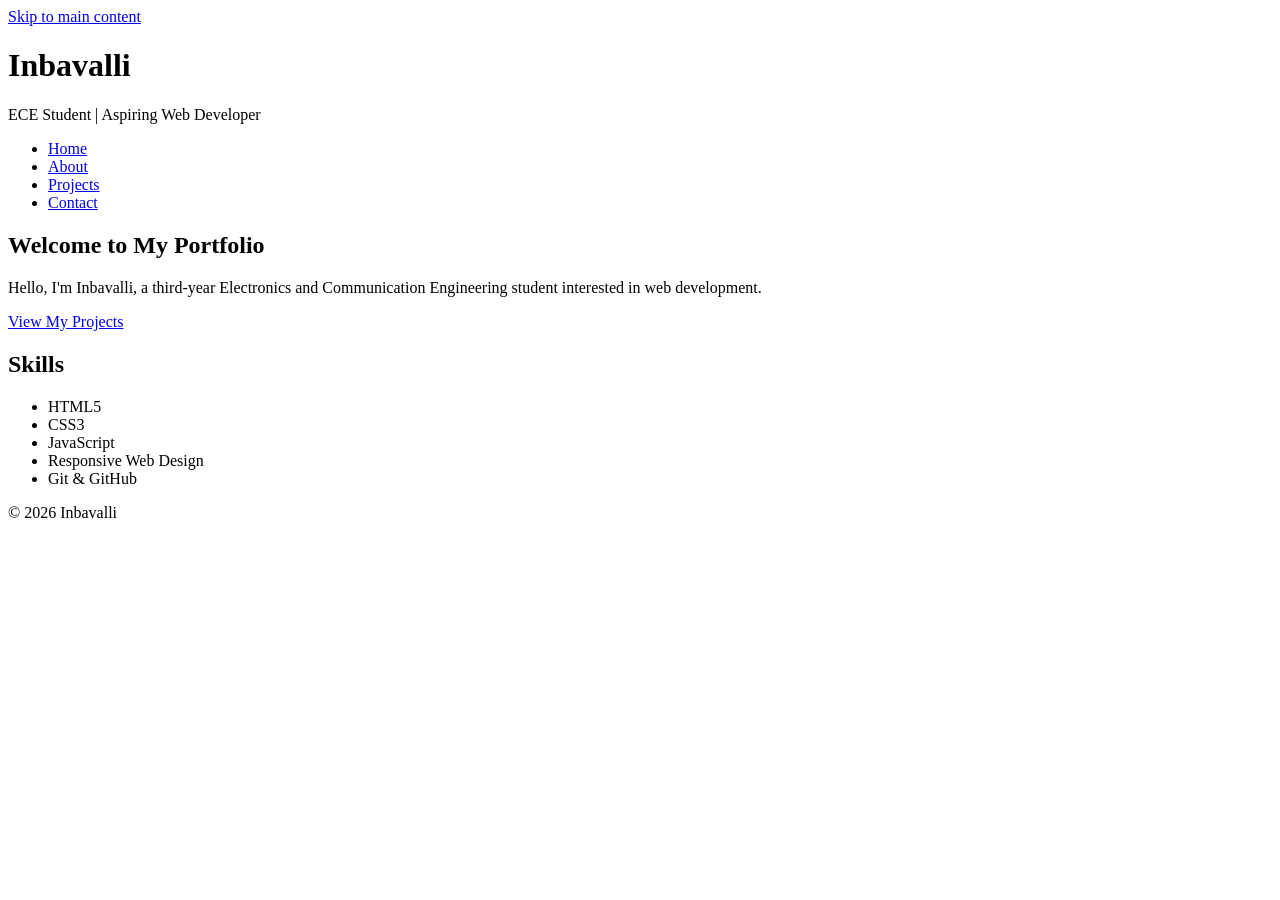
==== index.html @ cf5ef270 "Add files via upload" ====
<!DOCTYPE html>
<html lang="en">
<head>
    <meta charset="UTF-8">
    <meta name="viewport" content="width=device-width, initial-scale=1.0">

    <title>Home | Inbavalli Portfolio</title>

    <meta name="description" content="Portfolio website of Inbavalli, ECE student and aspiring web developer.">
    <meta name="keywords" content="Portfolio, Web Developer, HTML, CSS, JavaScript">
    <meta name="author" content="Inbavalli">
    <meta name="robots" content="index, follow">

    <link rel="stylesheet" href="css/style.css">
</head>

<body>

<a class="skip-link" href="#main-content">Skip to main content</a>

<header role="banner">
    <h1>Inbavalli</h1>
    <p>ECE Student | Aspiring Web Developer</p>
</header>

<nav role="navigation" aria-label="Primary Navigation">
    <ul>
        <li><a href="index.html" aria-current="page">Home</a></li>
        <li><a href="about.html">About</a></li>
        <li><a href="projects.html">Projects</a></li>
        <li><a href="contact.html">Contact</a></li>
    </ul>
</nav>

<main role="main" id="main-content">

<section id="hero">
    <h2>Welcome to My Portfolio</h2>

    <p>
        Hello, I'm Inbavalli, a third-year Electronics and Communication Engineering student interested in web development.
    </p>

    <a class="btn" href="projects.html" aria-label="View my projects page">
        View My Projects
    </a>
</section>

<section id="skills">
    <h2>Skills</h2>
    <ul>
        <li>HTML5</li>
        <li>CSS3</li>
        <li>JavaScript</li>
        <li>Responsive Web Design</li>
        <li>Git & GitHub</li>
    </ul>
</section>

</main>

<footer role="contentinfo">
    <p>&copy; 2026 Inbavalli</p>
</footer>

</body>
</html>
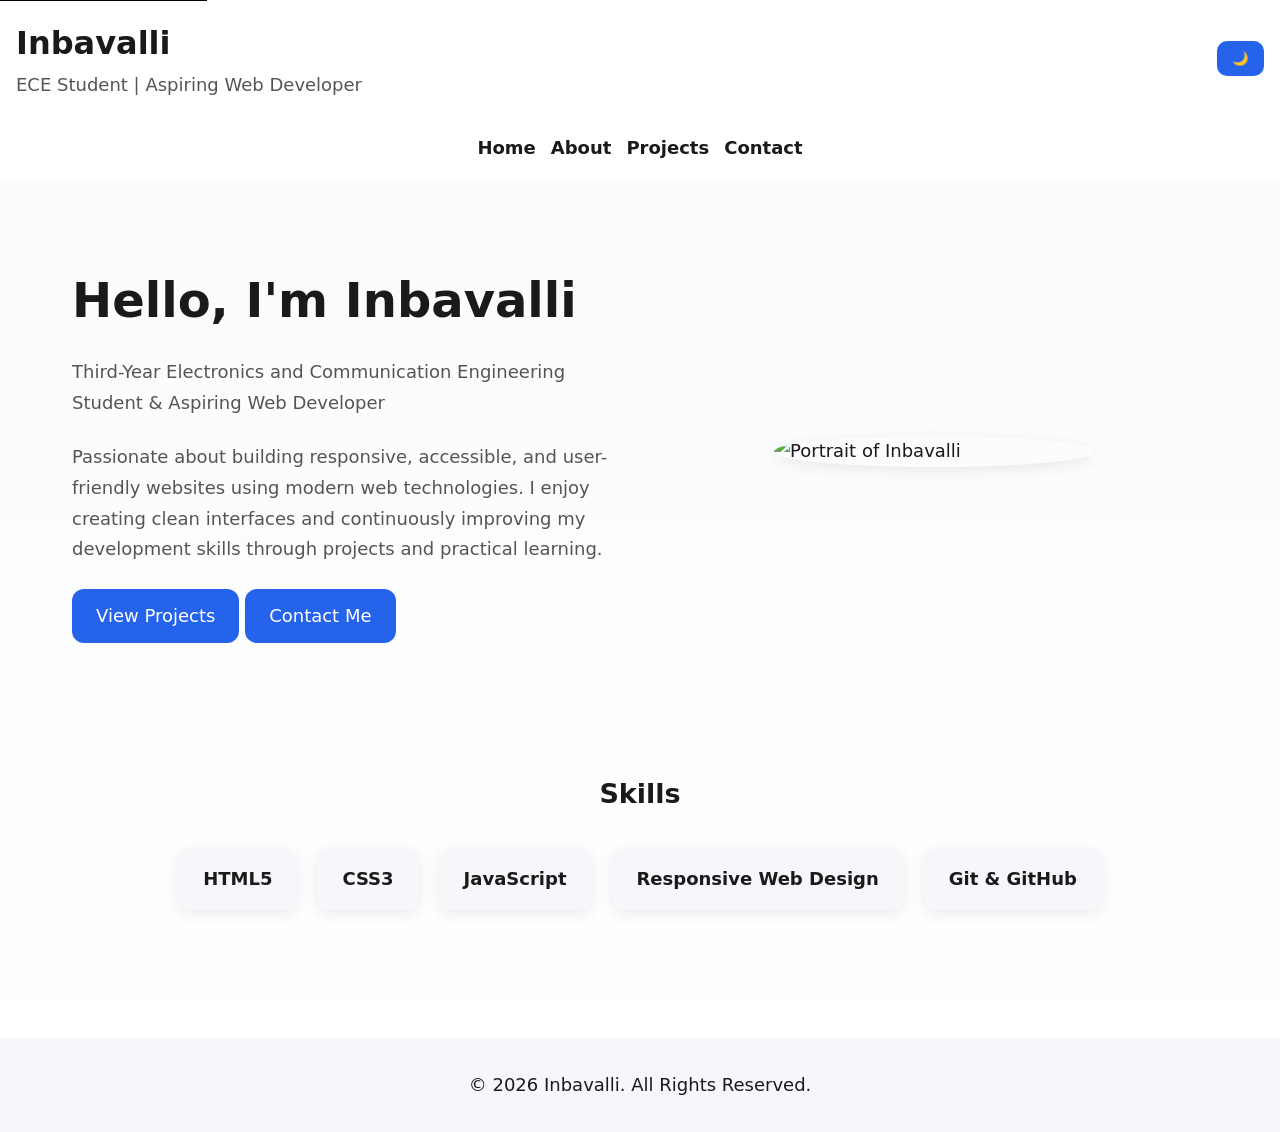
==== commit 0e23292d: "update portfolio homepage Updated the structure and content of the portfolio homepage, including a n" ====
--- a/index.html
+++ b/index.html
@@ -18,50 +18,125 @@
 
 <a class="skip-link" href="#main-content">Skip to main content</a>
 
-<header role="banner">
-    <h1>Inbavalli</h1>
-    <p>ECE Student | Aspiring Web Developer</p>
+<header class="site-header" role="banner">
+
+    <div class="header-content">
+
+        <div>
+            <h1>Inbavalli</h1>
+            <p>ECE Student | Aspiring Web Developer</p>
+        </div>
+
+        <button
+            id="theme-toggle"
+            class="theme-btn"
+            aria-label="Toggle dark mode">
+            🌙
+        </button>
+
+    </div>
+
 </header>
 
 <nav role="navigation" aria-label="Primary Navigation">
-    <ul>
+
+    <ul class="nav-links">
         <li><a href="index.html" aria-current="page">Home</a></li>
         <li><a href="about.html">About</a></li>
         <li><a href="projects.html">Projects</a></li>
         <li><a href="contact.html">Contact</a></li>
     </ul>
+
 </nav>
 
 <main role="main" id="main-content">
 
-<section id="hero">
-    <h2>Welcome to My Portfolio</h2>
+    <!-- HERO SECTION -->
 
-    <p>
-        Hello, I'm Inbavalli, a third-year Electronics and Communication Engineering student interested in web development.
-    </p>
+    <section id="hero" class="hero-section">
 
-    <a class="btn" href="projects.html" aria-label="View my projects page">
-        View My Projects
-    </a>
-</section>
+        <div class="hero-content">
 
-<section id="skills">
-    <h2>Skills</h2>
-    <ul>
-        <li>HTML5</li>
-        <li>CSS3</li>
-        <li>JavaScript</li>
-        <li>Responsive Web Design</li>
-        <li>Git & GitHub</li>
-    </ul>
-</section>
+            <div class="hero-text">
+
+                <h2>Hello, I'm <span>Inbavalli</span></h2>
+
+                <p class="hero-subtitle">
+                    Third-Year Electronics and Communication Engineering Student
+                    & Aspiring Web Developer
+                </p>
+
+                <p>
+                    Passionate about building responsive, accessible,
+                    and user-friendly websites using modern web technologies.
+                    I enjoy creating clean interfaces and continuously
+                    improving my development skills through projects
+                    and practical learning.
+                </p>
+
+                <div class="hero-buttons">
+
+                    <a
+                        class="btn"
+                        href="projects.html"
+                        aria-label="View my projects page">
+                        View Projects
+                    </a>
+
+                    <a
+                        class="btn secondary-btn"
+                        href="contact.html"
+                        aria-label="Go to contact page">
+                        Contact Me
+                    </a>
+
+                </div>
+
+            </div>
+
+            <div class="hero-image">
+
+                <img
+                    src="images/profile.jpeg"
+                    alt="Portrait of Inbavalli">
+
+            </div>
+
+        </div>
+
+    </section>
+
+    <!-- SKILLS SECTION -->
+
+    <section id="skills">
+
+        <h2>Skills</h2>
+
+        <div class="skills-container">
+
+            <div class="skill-card">HTML5</div>
+
+            <div class="skill-card">CSS3</div>
+
+            <div class="skill-card">JavaScript</div>
+
+            <div class="skill-card">Responsive Web Design</div>
+
+            <div class="skill-card">Git & GitHub</div>
+
+        </div>
+
+    </section>
 
 </main>
 
 <footer role="contentinfo">
-    <p>&copy; 2026 Inbavalli</p>
+
+    <p>&copy; 2026 Inbavalli. All Rights Reserved.</p>
+
 </footer>
 
+<script src="js/script.js"></script>
+
 </body>
-</html>+</html>
--- a/css/style.css
+++ b/css/style.css
@@ -0,0 +1,533 @@
+/* =========================
+   CSS VARIABLES
+========================= */
+
+:root {
+    --primary-color: #2563eb;
+    --primary-hover: #1d4ed8;
+
+    --bg-color: #ffffff;
+    --text-color: #1a1a1a;
+    --secondary-text: #555555;
+
+    --card-bg: #f5f7fa;
+    --nav-bg: #ffffff;
+
+    --shadow: 0 4px 15px rgba(0, 0, 0, 0.08);
+
+    --border-radius: 12px;
+
+    --transition: 0.3s ease;
+}
+
+/* =========================
+   DARK MODE
+========================= */
+
+body.dark-mode {
+    --bg-color: #121212;
+    --text-color: #f5f5f5;
+    --secondary-text: #d1d1d1;
+
+    --card-bg: #1f1f1f;
+    --nav-bg: #181818;
+
+    --shadow: 0 4px 15px rgba(255, 255, 255, 0.08);
+
+    background: linear-gradient(
+        135deg,
+        #0f172a,
+        #111827,
+        #000000
+    );
+}
+
+/* =========================
+   RESET
+========================= */
+
+* {
+    margin: 0;
+    padding: 0;
+    box-sizing: border-box;
+}
+
+/* =========================
+   GLOBAL STYLES
+========================= */
+
+html {
+    scroll-behavior: smooth;
+}
+
+body {
+    font-family: system-ui, -apple-system, Segoe UI, Roboto, Arial, sans-serif;
+    line-height: 1.7;
+
+    background: linear-gradient(
+        180deg,
+        #f8fafc,
+        #ffffff
+    );
+
+    color: var(--text-color);
+
+    transition:
+        background var(--transition),
+        color var(--transition);
+}
+
+/* =========================
+   LAYOUT
+========================= */
+
+header,
+nav,
+main,
+footer {
+    padding: 1rem;
+}
+
+main {
+    width: 100%;
+    max-width: 1200px;
+    margin: auto;
+}
+
+/* =========================
+   SKIP LINK
+========================= */
+
+.skip-link {
+    position: absolute;
+    top: -50px;
+    left: 0;
+
+    background: #000;
+    color: #fff;
+
+    padding: 10px;
+    z-index: 1000;
+}
+
+.skip-link:focus {
+    top: 0;
+}
+
+/* =========================
+   HEADER
+========================= */
+
+.site-header {
+    background: var(--nav-bg);
+    box-shadow: var(--shadow);
+}
+
+.header-content {
+    display: flex;
+
+    justify-content: space-between;
+    align-items: center;
+
+    gap: 20px;
+}
+
+.site-header h1 {
+    font-size: 2rem;
+}
+
+.site-header p {
+    color: var(--secondary-text);
+}
+
+/* =========================
+   THEME BUTTON
+========================= */
+
+.theme-btn {
+    border: none;
+    cursor: pointer;
+
+    padding: 10px 15px;
+
+    border-radius: 10px;
+
+    background: var(--primary-color);
+    color: #fff;
+
+    transition: var(--transition);
+}
+
+.theme-btn:hover {
+    background: var(--primary-hover);
+}
+
+/* =========================
+   NAVIGATION
+========================= */
+
+nav {
+    background: var(--nav-bg);
+}
+
+.nav-links {
+    list-style: none;
+
+    display: flex;
+    flex-direction: column;
+
+    gap: 15px;
+}
+
+.nav-links a {
+    text-decoration: none;
+
+    color: var(--text-color);
+
+    font-weight: 600;
+
+    transition: color var(--transition);
+}
+
+.nav-links a:hover {
+    color: var(--primary-color);
+}
+
+[aria-current="page"] {
+    color: var(--primary-color);
+    text-decoration: underline;
+}
+
+/* =========================
+   HERO SECTION
+========================= */
+
+.hero-section {
+    padding: 4rem 1rem;
+}
+
+.hero-content {
+    display: flex;
+    flex-direction: column;
+
+    align-items: center;
+
+    gap: 40px;
+
+    animation: fadeUp 1s ease;
+}
+
+.hero-text {
+    text-align: center;
+}
+
+.hero-text h2 {
+    font-size: 2.5rem;
+    margin-bottom: 1rem;
+}
+
+.hero-text p {
+    max-width: 600px;
+
+    margin-bottom: 1.5rem;
+
+    color: var(--secondary-text);
+}
+
+.hero-image img {
+    width: 250px;
+    max-width: 100%;
+
+    border-radius: 50%;
+
+    box-shadow: var(--shadow);
+}
+
+/* =========================
+   BUTTONS
+========================= */
+
+.btn {
+    display: inline-block;
+
+    text-decoration: none;
+
+    padding: 12px 24px;
+
+    border-radius: var(--border-radius);
+
+    background: var(--primary-color);
+    color: #fff;
+
+    transition: var(--transition);
+}
+
+.btn:hover {
+    background: var(--primary-hover);
+    transform: translateY(-2px);
+}
+
+/* =========================
+   SKILLS
+========================= */
+
+#skills {
+    padding: 4rem 1rem;
+}
+
+#skills h2 {
+    text-align: center;
+    margin-bottom: 2rem;
+}
+
+.skills-container {
+    display: flex;
+
+    flex-wrap: wrap;
+
+    justify-content: center;
+
+    gap: 20px;
+}
+
+.skill-card {
+    background: var(--card-bg);
+
+    padding: 15px 25px;
+
+    border-radius: var(--border-radius);
+
+    box-shadow: var(--shadow);
+
+    font-weight: 600;
+
+    transition: var(--transition);
+}
+
+.skill-card:hover {
+    transform: translateY(-5px);
+}
+
+/* =========================
+   ABOUT PAGE
+========================= */
+
+.about-section {
+    padding: 4rem 1rem;
+}
+
+.about-section h2 {
+    text-align: center;
+    margin-bottom: 2rem;
+}
+
+.about-grid {
+    display: grid;
+
+    grid-template-columns: 1fr;
+
+    gap: 25px;
+}
+
+/* =========================
+   PROJECTS PAGE
+========================= */
+
+.projects-section {
+    padding: 4rem 1rem;
+}
+
+.projects-section h2 {
+    text-align: center;
+    margin-bottom: 2rem;
+}
+
+.projects-grid {
+    display: grid;
+
+    grid-template-columns: 1fr;
+
+    gap: 25px;
+}
+
+.project-card h3 {
+    margin-bottom: 10px;
+}
+
+.project-card p {
+    color: var(--secondary-text);
+}
+
+/* =========================
+   CONTACT PAGE
+========================= */
+
+.contact-section {
+    padding: 4rem 1rem;
+}
+
+.contact-section h2 {
+    text-align: center;
+    margin-bottom: 2rem;
+}
+
+.contact-form {
+    display: flex;
+    flex-direction: column;
+
+    gap: 20px;
+
+    max-width: 700px;
+    margin: auto;
+}
+
+.contact-form input,
+.contact-form textarea {
+    width: 100%;
+
+    padding: 14px;
+
+    border-radius: 8px;
+
+    border: 1px solid #cccccc;
+
+    font-size: 1rem;
+
+    background: var(--bg-color);
+    color: var(--text-color);
+}
+
+.contact-form textarea {
+    min-height: 150px;
+    resize: vertical;
+}
+
+/* =========================
+   CARDS
+========================= */
+
+.about-card,
+.project-card,
+.contact-card {
+    background: var(--card-bg);
+
+    padding: 25px;
+
+    border-radius: var(--border-radius);
+
+    box-shadow: var(--shadow);
+
+    transition: var(--transition);
+}
+
+.about-card:hover,
+.project-card:hover,
+.contact-card:hover {
+    transform: translateY(-8px);
+    box-shadow: 0 15px 30px rgba(0,0,0,0.15);
+}
+
+/* =========================
+   FOOTER
+========================= */
+
+footer {
+    text-align: center;
+
+    padding: 2rem;
+
+    margin-top: 3rem;
+
+    background: var(--card-bg);
+}
+
+/* =========================
+   ACCESSIBILITY
+========================= */
+
+a:focus,
+button:focus,
+input:focus,
+textarea:focus {
+    outline: 2px solid var(--primary-color);
+    outline-offset: 3px;
+}
+
+/* =========================
+   ANIMATIONS
+========================= */
+
+@keyframes fadeUp {
+
+    from {
+        opacity: 0;
+        transform: translateY(30px);
+    }
+
+    to {
+        opacity: 1;
+        transform: translateY(0);
+    }
+}
+
+/* =========================
+   TABLET
+========================= */
+
+@media (min-width: 768px) {
+
+    .nav-links {
+        flex-direction: row;
+        justify-content: center;
+    }
+
+    .hero-content {
+        flex-direction: row;
+
+        justify-content: space-between;
+        align-items: center;
+    }
+
+    .hero-text {
+        flex: 1;
+        text-align: left;
+    }
+
+    .hero-image {
+        flex: 1;
+
+        display: flex;
+        justify-content: center;
+    }
+
+    .about-grid {
+        grid-template-columns: repeat(2, 1fr);
+    }
+
+    .projects-grid {
+        grid-template-columns: repeat(2, 1fr);
+    }
+}
+
+/* =========================
+   DESKTOP
+========================= */
+
+@media (min-width: 1024px) {
+
+    body {
+        font-size: 18px;
+    }
+
+    .hero-text h2 {
+        font-size: 3rem;
+    }
+
+    .hero-image img {
+        width: 320px;
+    }
+
+    .projects-grid {
+        grid-template-columns: repeat(3, 1fr);
+    }
+}
